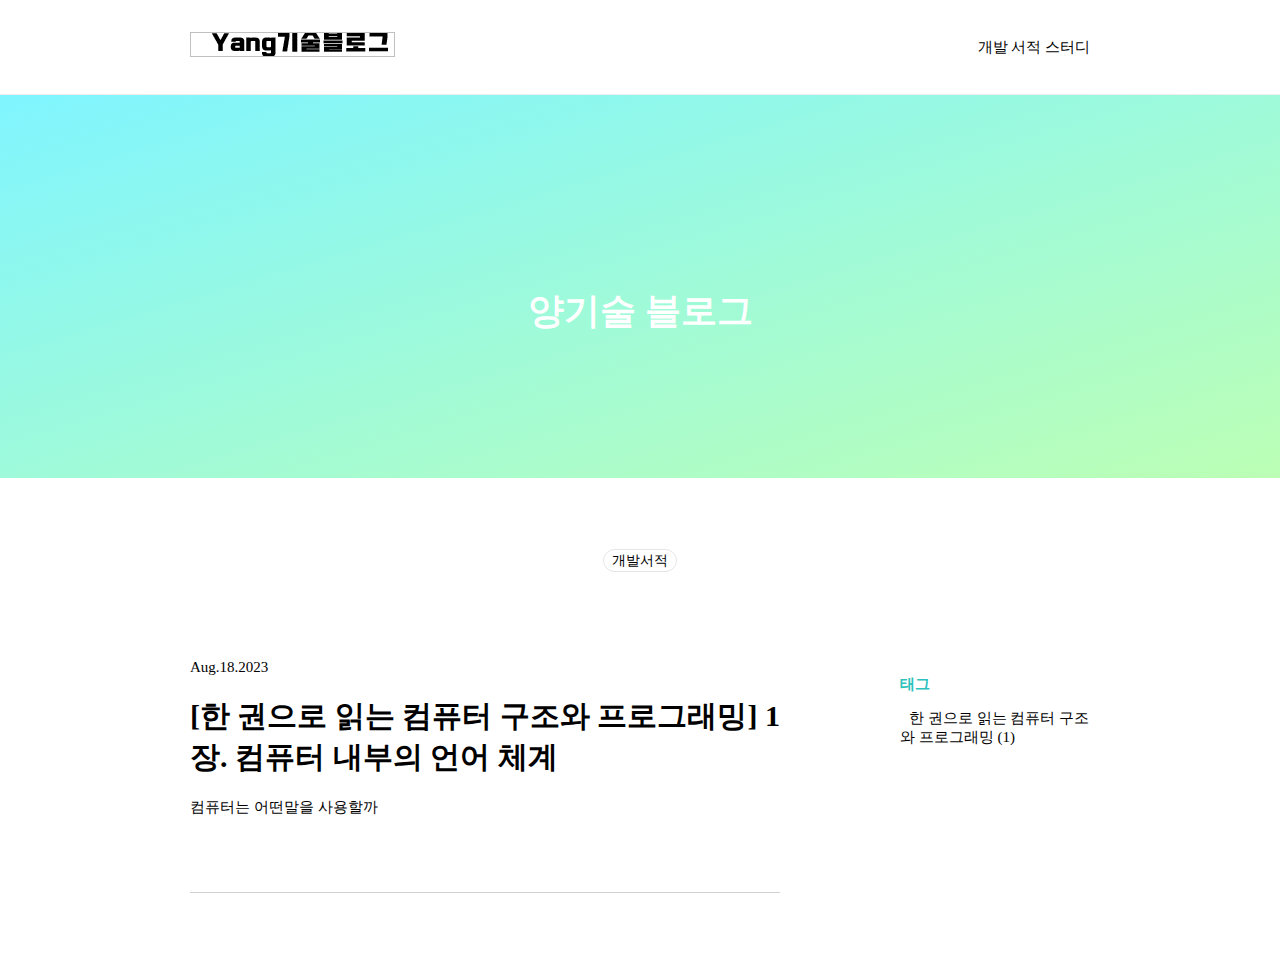
==== index.html @ fb0b0886 "Update index.html" ====
<!DOCTYPE html>
<html>
<head>
  <title>양기술 블로그</title>
  <meta charset="UTF-8" />
  <!-- CSS -->
    <link rel="stylesheet" href="/CSS/index.css">
</head>
<body>
  <!-- 헤더(nav) -->
  <header>
    <div class="gnb pc">
      <div>
        <a href="/" class="title">
               <span class="logo">
                  <img id="logoImg" >
               </span>
            </a>
      </div>
      <div class="menu">
               <!-- 추가메뉴 -->
               <a href="/11528">개발 서적 스터디</a>
         </div>
    </div>
  </header>
  <!-- 헤더(nav) end -->
  
  <!-- 메인이미지 -->
  <div class="main-slider" style="margin-top: 95px;">
      <div class="swiper-container mainSlider">
         <div class="swiper-wrapper" style="transition-duration: 0ms; transform: translate3d(-1519px, 0px, 0px);">
            <div class="swiper-slide" style="width: 100%;">
          <h1 id="blogTitle" style="display: inblock;">양기술 블로그</h1>
               <div style="background-image: linear-gradient(to bottom right, #80F5FF, #BCFFB5);">
          </div>
            </div>    
         </div>
      </div>
   </div>
  <!-- 메인이미지 end-->
  
  <!-- 게시물 리스트 -->
  <div class="content-wrap">
    <div class="category pc">
      <span>
        <input id="cat-" type="checkbox" value="ai"> 
        <label for="cat-ai">개발서적</label>
      </span>
    </div>
    <div class="col col-main">
      <div class="posts">
        <div class="item firstpaint">
          <a href="https://techblog.woowahan.com/13101/">
            <p class="author">
              <span>Aug.18.2023</span>
            </p>
            <h1>[한 권으로 읽는 컴퓨터 구조와 프로그래밍] 1장. 컴퓨터 내부의 언어 체계</h1>
            <p>컴퓨터는 어떤말을 사용할까</p>
          </a>
        </div>
      </div>
      <!-- 게시물 리스트 end-->
      <!-- 사이드 카테고리 -->
      <div class="pc meta-col" style="width: 190px;">
        <div class="inner-wrapper-sticky"
             style="position: relative;">
          <div class="tag">&nbsp; &nbsp; &nbsp; &nbsp; &nbsp; &nbsp; &nbsp; &nbsp;
            <p class="sub-title">태그</p>
            <p><input type="checkbox">
              <label>
                <span class="tag-name">한 권으로 읽는 컴퓨터 구조와 프로그래밍</span>
                <span class="tag-count">(1)</span>
              </label>
            </p>
          </div>
          <div class="recap">
            &nbsp; &nbsp; &nbsp; &nbsp; &nbsp; &nbsp; &nbsp; &nbsp;
          </div>
        </div>
      </div>
      <!-- 사이드 카테고리 end-->
    </div>
  </div>
</body>
</html>
---- CSS/index.css ----
html, body {
    margin: 0px !important;
    font-size: 15px;
}
header {
    width: 100%;
    background: #ffffff;
    position: fixed;
    top: 0;
    left: 0;
    z-index: 99999;
    border-bottom: 1px solid #eeeeee;
    display: flex;
    align-items: center;
    height: 95px;
    box-sizing: border-box;
}
header .gnb {
    width: calc(100vw - 40px);
    max-width: 900px;
    margin: 0 auto;
    overflow: hidden;
    display: flex;
    gap: 10px;
}
header .gnb.pc .menu > a {
    font-weight: 400;
    display: flex;
    gap: 0;
    line-height: 2em;
}
header .gnb.pc .menu {
    display: flex;
    justify-content: flex-end;
    gap: 1em;
    width: 100%;
    align-items: center;
}
header .gnb a {
    text-decoration: none;
}
html a, body a {
    color: #000;
}
}
.main-slider {
    width: 100%;
    background: #fff;
    margin-bottom: 1.5em;
}
.swiper-container {
    width: 100%;
    height: 100%;
}
.swiper-container {
    margin-left: auto;
    margin-right: auto;
    position: relative;
    overflow: hidden;
    list-style: none;
    padding: 0;
    z-index: 1;
}
.swiper-wrapper {
    position: relative;
    width: 100%;
    height: 100%;
    z-index: 1;
    display: contents;
    transition-property: transform;
    box-sizing: content-box;
}
.swiper-slide {
    text-align: center;
    font-size: 18px;
    background: #fff;
    display: flex;
    justify-content: center;
    align-items: center;
}
.swiper-slide div {
    display: block;
    width: 100%;
    height: 383px;
    background: url() center center no-repeat;
    background-size: auto 100%;
}
#blogTitle{
    position: absolute;
    top: 50%;
    left: 50%;
    transform: translate( -50%, -50% );
    color: white;
}
.posts > *.item {
    border-bottom: 1px solid #d1d1d1;
}
input[type=checkbox] {
    display: none;
}
.category:not(body) input[type=checkbox] + label {
    border: 1px solid rgba(0, 0, 0, 0.1);
    text-transform: uppercase;
    font-size: 0.9rem;
}
input[type=checkbox] + label:hover {
    background-color: rgba(0, 0, 0, 0.1);
}
input[type=checkbox] + label {
    color: #000;
    padding: 0.25em 0.6em;
    border-radius: 5rem;
    transition: 0.3s;
    background: url(../../imgs/x.svg) right 0.5em center no-repeat;
    background-size: auto 0em;
    cursor: pointer;
}
input[type=checkbox] {
    display: none;
}
.category:not(body).pc {
    line-height: 3em;
}
.category:not(body) {
    text-align: center;
    padding: 1rem 0;
    margin: 3em 0;
}
.content-wrap {
    width: calc(100vw - 40px);
    max-width: 900px;
    margin: 0 auto;
    min-height: 50vh;
}
.category:not(body).pc {
    line-height: 3em;
}
.category:not(body) {
    text-align: center;
    padding: 1rem 0;
    margin: 3em 0;
}
.col {
    clear: both;
    overflow: hidden;
}
.col > * {
    float: left;
    margin-right: 1rem;
    min-height: 1rem;
    box-sizing: border-box;
}
.col.col-main > *:nth-child(1) {
    width: calc(100% - 120px - 190px);
    margin-right: 120px;
}
.posts > *.item {
    border-bottom: 1px solid #d1d1d1;
}
.posts > * {
    margin: 0rem 0 3rem;
    padding-bottom: 4rem;
}
.posts > * a {
    text-decoration: none;
    color: #000;
}
.pagination .wp-pagenavi {
    text-align: center;
}
.pagination .wp-pagenavi .current {
    border-bottom: 2px solid #2BC1BC;
}
.pagination .wp-pagenavi > * {
    display: inline-block;
    font-size: 1.2rem;
    width: 1.25em;
    height: 1.25em;
    text-align: center;
    line-height: 1.25em;
    margin: 0 0.25em;
}
.pagination .wp-pagenavi .nextpostslink {
    background-image: url(../../imgs/arr_right.svg);
}
.pagination .wp-pagenavi .first, .pagination .wp-pagenavi .previouspostslink, .pagination .wp-pagenavi .nextpostslink, .pagination .wp-pagenavi .last {
    background: url() center center no-repeat;
    background-size: auto 0.8em;
    color: transparent;
}
.pagination .wp-pagenavi .last {
    background-image: url(../../imgs/arr_right_d.svg);
}
.author {
    margin-bottom: 0.5em;
}
.author > * {
    vertical-align: middle;
    margin-right: 0.25em;
}
.author .thumb img {
    font-size: 2.5rem;
    border-radius: 100%;
    width: 1em;
    height: 1em;
    object-fit: cover;
}
.col .meta-col .sub-title {
    color: #2BC1BC;
    margin-bottom: 1rem;
    font-weight: 700;
}
.tag {
    color: #008;
    margin-bottom: 2rem;
}
#logoImg{
  background-image: url("data:image/svg+xml,%3C%3Fxml version='1.0' encoding='UTF-8' standalone='no'%3F%3E%3C!DOCTYPE svg PUBLIC '-//W3C//DTD SVG 1.1//EN' 'http://www.w3.org/Graphics/SVG/1.1/DTD/svg11.dtd'%3E%3Csvg version='1.1' id='Layer_1' xmlns='http://www.w3.org/2000/svg' xmlns:xlink='http://www.w3.org/1999/xlink' x='0px' y='0px' width='214px' height='25px' viewBox='0 0 214 25' enable-background='new 0 0 214 25' xml:space='preserve'%3E%3Cimage id='image0' width='214' height='25' x='0' y='0' href='[data-uri]%0AAAB6JgAAgIQAAPoAAACA6AAAdTAAAOpgAAA6mAAAF3CculE8AAAAAmJLR0QA/4ePzL8AAAAJcEhZ%0AcwAALiMAAC4jAXilP3YAAAAHdElNRQfnCBICGw3Z9jYGAAAD/XpUWHRSYXcgcHJvZmlsZSB0eXBl%0AIHhtcAAASImtV1uy6ygM/NcqZgkYAYLl+Pl3q+Zzlj/dIokd27n3TGqSKkxASK3WA0f++fW3/IXP%0AUIqJzrpZtVCGomUq2VIMJZZcrLSy6hLjuk3TtMWI9VYSV7JpTouGtFhICtlamqRqo+FgVhvTmlPB%0AEwpVcShG3XSNQWerOlotOFgWGitDDPxd5rKack9oAWhS2YhDx77xEnckuxqsTTyRXidiyDUtOUgk%0AuM18SXNctcQFeAZNWrFi2rA2aMHvoIrdGasR8wE7G54V46AqcfHFEWPBCA9jOH3jw70IFJDJMaVU%0ATq5F8U26Vy3hG3SEO5v5J64Gqbg6YnPLjV9HEjFGjEs3AESmhviQEatwCxa4/44CEBAqBCKW5kw1%0AMASJ534ZBIRtBmKJqhN7jAUJvuJ1Y+seIsxVMF3gSgWeQPCgNjxjdVaZFmTPB7XyrvdeLRQuN8rV%0AUspWujfyZ9D3ypncBr4gs2VIiqlzFHEgUz8SHsST7pP9gELYQDNU+OzEnfwBx+X4Jx4FoUN93WRS%0AcJzznkWUw5hxMLOEiBwAuuJBds1UkZgpGWwQQ8xEuJX5Ul1XnEGQfR1qiCg+byY9PV0otg9mckr9%0ASSOsPSpSrzdkNUqg5oSRtYe5116LE3abV2N4U/voEMVVIo/Our9TLQ/dpLKhY7Zv1coZspfBmMiT%0AOvDVMwwGqLrLIJLN2+4IM0g9zIqgYcFLWDNYqGhtC1aYEFgrFFOY4ZrSbomeLIadhnO6A5AHAoZW%0A7ZUfTwRvTdhlOpJrotI1IoEt4IjspY4O7jg6KAIazKAyQq44X3SGvwfNxAZDgyA1zvwwk1u/jnB8%0A/oT2xRfDlBwReSA/sANjtFk4H8gNqMx+IYARSBJbxnPAqGQMEmzAQFQd0bW2R94uqCvge6RHTwm9%0AlxeG2mlg/91gv7EoHTqoQRXjGCQywXrzL85TZKH67csojmj+XtsLk9Cj1DgHP9lbyIqqf14DRxZx%0ARXuW4ay1vi+v2wpxsuH97gC2Bjf2ljqSqecd4oZfZSyk1b0+iv80rw9hku/j9AjTA4AQgRmYzx3s%0Al/WvsjvEawD1n6B2oOfJSWcK/l8dcvtJCOQYAxwd/EL6gn4595Vv24oc+soBwX+nX678f0e/XPn/%0A0QV15I8n8X60upX+frTtMYrbXfH4y8Rtzcmz6O4aSeZ7Gi7yNMO1hjnienqTYzM2rsklP+4600tR%0AYs9cepvJzZPB1nGqU5B1rnUM6zTVltZpHNqMDZs+t7uX0iferlSOWn+j9MLc7pSvXqP2O2YOai5v%0AueLlcY6Tv5LvcTr/D+k773+GxP8NIcl6AvBu4h8Z+Re9gQ9GGxuKwwAAA9NJREFUaN7dWtuVozAM%0AvTlnG3ALbAlsCaQEtgSmBCghlJCUkJQQShhKWEoYlzD7gfADEJYJJDlz88HDRja6etgih2/IcYjo%0A+xKckNJZhdZrKWf716PrOx1bVKzkIx2VucNDm1kkSIK9u+9uucOvKGVcoXqx+BDd3wPz1lWhBpAi%0Ao2vlteY4MdJ8uoanE+hRv3yi7NRQy6Mx1PIzGL/DAuLIas2QDW7mbomczv5GSXsWFM5MS4kb5qw5%0AEaj2BYgjq0ZBFnYyZCkTYlwC3wln42c3CksJCpr76U0NbBZxZAE1WWmCkpy2MKqoI2WtQ+OcS/JG%0AZvy+dYhJKOTlyGdMbCln2T5HcLgLJNr5ZRAilqwLchJe4gLtBIyLp8YEmZc3WtM6kNsCRgEdWi8c%0ApUjN040572W4KsqcJcE83BDoqqvCJ52d0UwylCQfSQzFovG040NMFr4jfiR6uCwBnM2Vm4DPMw9/%0A0cvdGeE2S1yZHtMVXWnaxrIHBRS406+cPDttESvB0wP/C1Pu6ioLiYv1rD4z9YHlBE2xH6gczyjM%0AXRcKV/xekFuS9dnlShjWd3nPshY9pmtq67z17wdr5DrUNZ4soDLqHEKMxsVp58JDgpRVKgDkaIAI%0AquxIvFTZqq7PtpmIrGkvzY7fhoTBJSvYew1ZHaqREirPKjS9zrDrynGlFuVJ+UNPfZLS+2kPBNSU%0AYxS+2JnYnLcFUhG11YSspaVGGANZQb9aRxZwQekovvP8qk/kfc7IvOn46Mz05qe53AoAysyBt0l/%0ADXZi7j8GfjnSBseJ8Ku1ZGnUzouPqxYproLiyuOw4ZYnVDNh1V2B3cxREramXqwi1nNjWD0JosM6%0AstztcTsJC8+hyiWLf1FOke7dxkj5Jxh16wLpMPpuntW/Wk/J2KqVoaojJcbtSOSwgZhfGGi27dFZ%0AdYJQGs5DTcwKdD1ZHKwKPmgimWi/MYYaHfmRtlleAEuZrJhEi86r2PD1/g2xPVnWmtLRUYaW+pfe%0AGnEOQyhbIisun6wv33L1/vFclxHwsu3Jsna17tVvhtzlF7QkygJJx5IqWDTP4M7Mz48iR5qdLLYE%0A8uH2ZAE186lPhouwtLnvIuYVtYwg9iCrgkZu/EOjiapKaBydoAJ0ZkvtwwZXWY7gv9XOEbN+Mb4j%0A1pO1tGuvFz6XHAV3WgEBdsPZOvcG2C112EdsGIzxp5uo9xB6H6lxWERX3ffGtMbOV91/GLavuj8L%0AJYUi9aCcn4S386wrO/xz6iIvRFD/b0dWii/hp8cfh5D+D2/4v0GFwisGabRo9qsLvA9CXPwH1yP+%0AXfME4tUAAAAldEVYdGRhdGU6Y3JlYXRlADIwMjMtMDgtMThUMDI6Mjc6MTMrMDA6MDDvXo/LAAAA%0AJXRFWHRkYXRlOm1vZGlmeQAyMDIzLTA4LTE4VDAyOjI3OjEzKzAwOjAwngM3dwAAACh0RVh0ZGF0%0AZTp0aW1lc3RhbXAAMjAyMy0wOC0xOFQwMjoyNzoxMyswMDowMMkWFqgAAAAASUVORK5CYII=' /%3E%3C/svg%3E%0A");
  width: 205px;
  height: 25px;
  border: 0px;
  display: inline-block;
  content: "";
}
.col .meta-col > * {
    margin-bottom: 3rem;
}
.col.col-main > *:nth-child(2) {
    width: 190px;
}
.col > *:nth-child(2) {
    margin-right: 0;
}
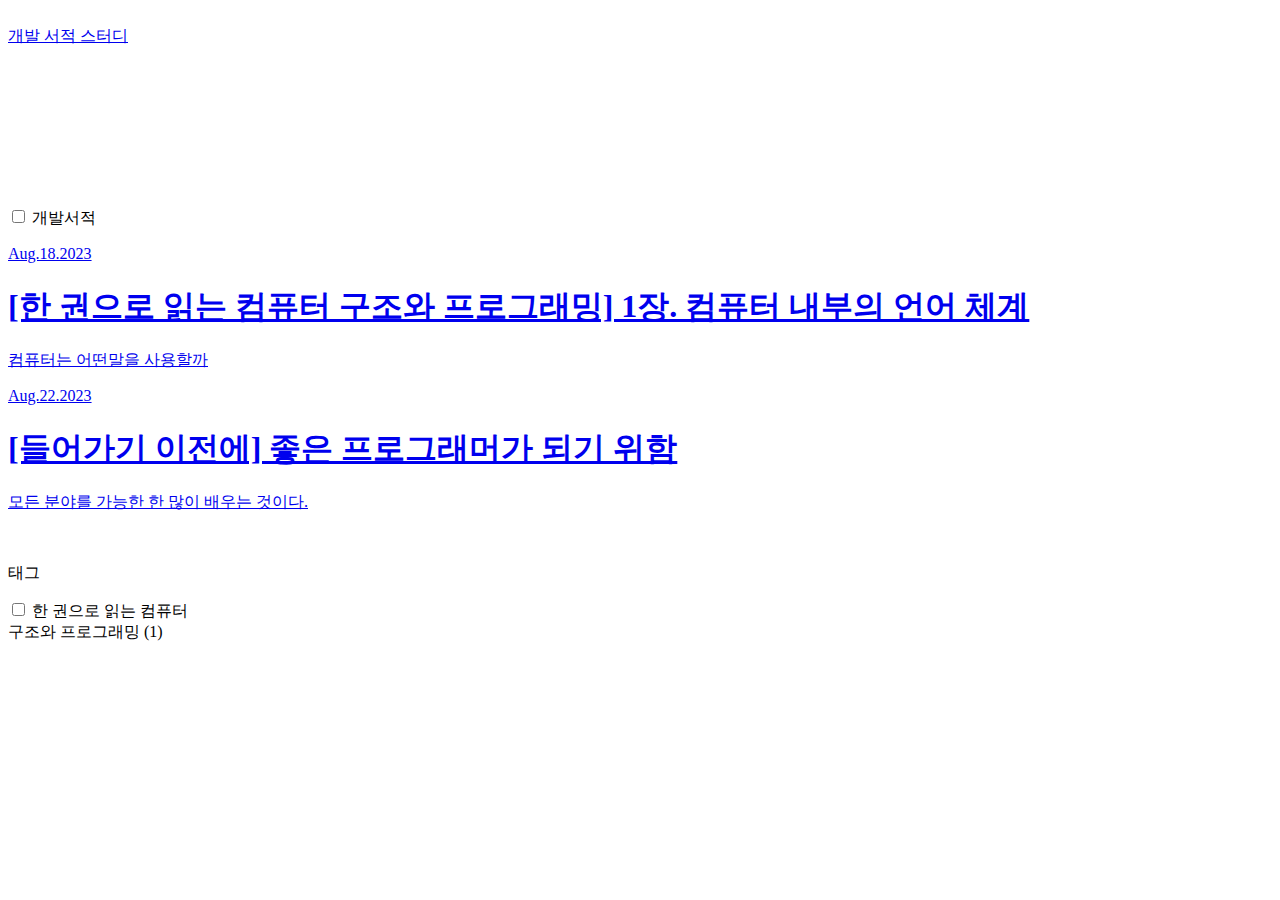
==== commit b95c41dc: "Update index.html" ====
--- a/index.html
+++ b/index.html
@@ -1,10 +1,8 @@
 <!DOCTYPE html>
 <html>
 <head>
-  <title>양기술 블로그</title>
+  <title>제목</title>
   <meta charset="UTF-8" />
-  <!-- CSS -->
-    <link rel="stylesheet" href="/CSS/index.css">
 </head>
 <body>
   <!-- 헤더(nav) -->
@@ -50,7 +48,7 @@
     <div class="col col-main">
       <div class="posts">
         <div class="item firstpaint">
-          <a href="https://techblog.woowahan.com/13101/">
+          <a href="https://hyunyounga.github.io/Young.github.io/2/">
             <p class="author">
               <span>Aug.18.2023</span>
             </p>
@@ -58,8 +56,18 @@
             <p>컴퓨터는 어떤말을 사용할까</p>
           </a>
         </div>
+        <div class="item firstpaint">
+          <a href="https://hyunyounga.github.io/Young.github.io/1/">
+            <p class="author">
+              <span>Aug.22.2023</span>
+            </p>
+            <h1>[들어가기 이전에] 좋은 프로그래머가 되기 위함</h1>
+            <p>모든 분야를 가능한 한 많이 배우는 것이다.</p>
+          </a>
+        </div>
       </div>
       <!-- 게시물 리스트 end-->
+      
       <!-- 사이드 카테고리 -->
       <div class="pc meta-col" style="width: 190px;">
         <div class="inner-wrapper-sticky"
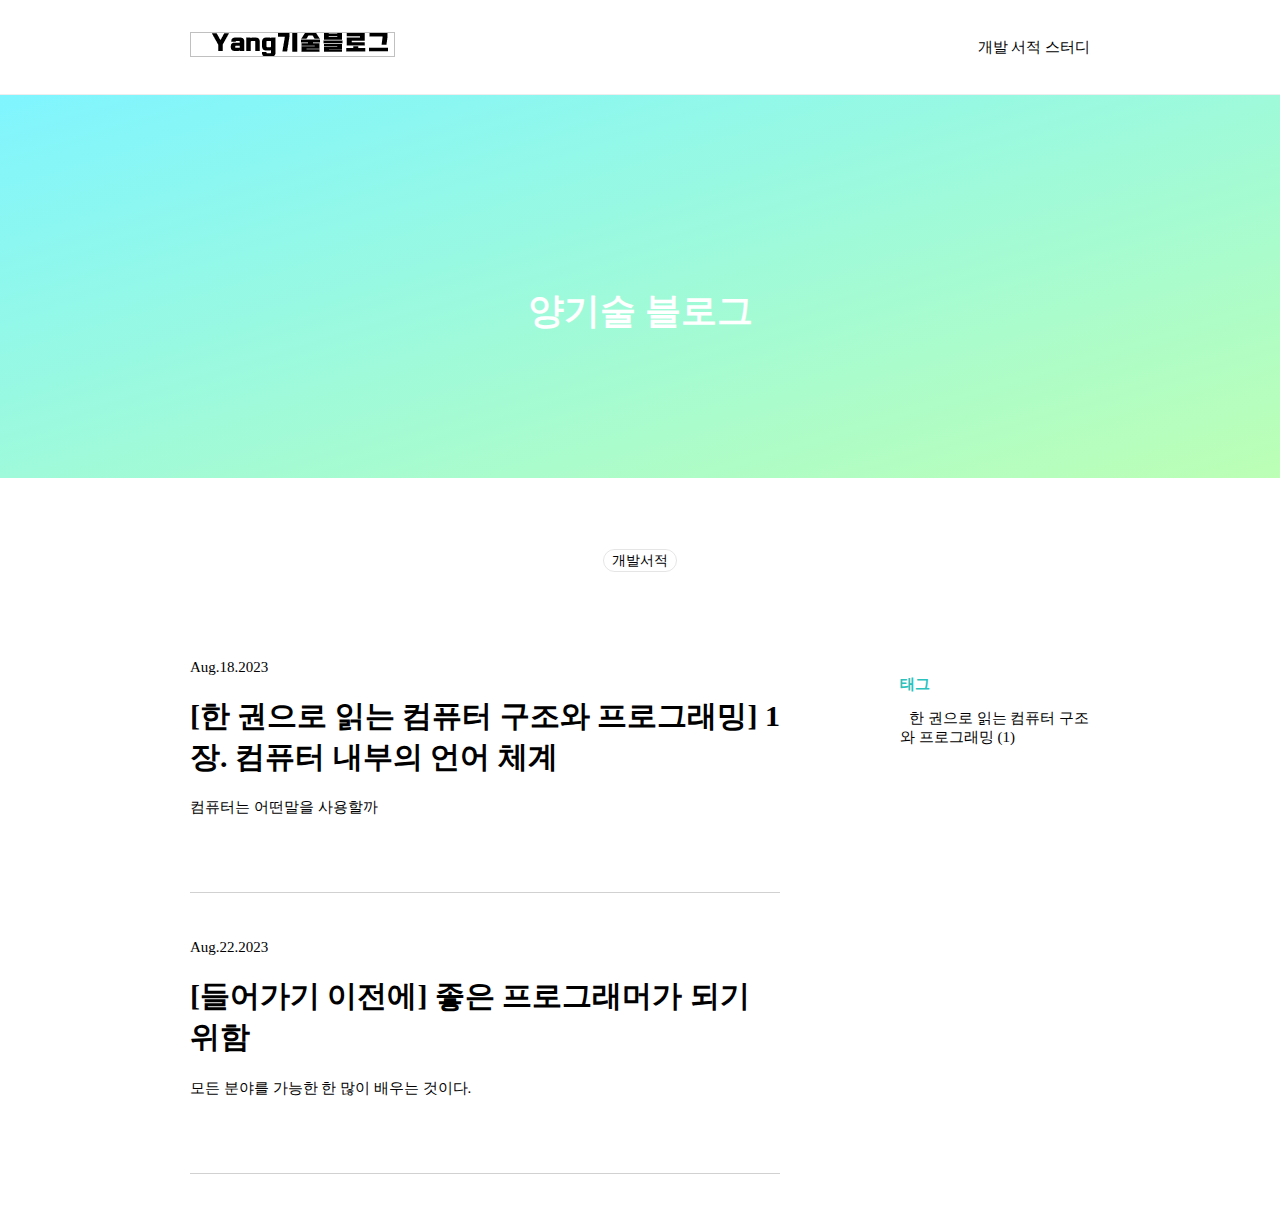
==== commit fd3bc7b5: "Update index.html" ====
--- a/index.html
+++ b/index.html
@@ -1,15 +1,17 @@
 <!DOCTYPE html>
 <html>
 <head>
-  <title>제목</title>
+  <title>양기술 블로그</title>
   <meta charset="UTF-8" />
+  <!-- CSS -->
+    <link rel="stylesheet" href="CSS/index.css">
 </head>
 <body>
   <!-- 헤더(nav) -->
   <header>
     <div class="gnb pc">
       <div>
-        <a href="/" class="title">
+        <a href="https://hyunyounga.github.io/Young.github.io/" class="title">
                <span class="logo">
                   <img id="logoImg" >
                </span>
@@ -17,7 +19,7 @@
       </div>
       <div class="menu">
                <!-- 추가메뉴 -->
-               <a href="/11528">개발 서적 스터디</a>
+               <a href="https://hyunyounga.github.io/Young.github.io/">개발 서적 스터디</a>
          </div>
     </div>
   </header>
@@ -67,7 +69,6 @@
         </div>
       </div>
       <!-- 게시물 리스트 end-->
-      
       <!-- 사이드 카테고리 -->
       <div class="pc meta-col" style="width: 190px;">
         <div class="inner-wrapper-sticky"
--- a/CSS/index.css
+++ b/CSS/index.css
@@ -0,0 +1,233 @@
+html, body {
+    margin: 0px !important;
+    font-size: 15px;
+}
+header {
+    width: 100%;
+    background: #ffffff;
+    position: fixed;
+    top: 0;
+    left: 0;
+    z-index: 99999;
+    border-bottom: 1px solid #eeeeee;
+    display: flex;
+    align-items: center;
+    height: 95px;
+    box-sizing: border-box;
+}
+header .gnb {
+    width: calc(100vw - 40px);
+    max-width: 900px;
+    margin: 0 auto;
+    overflow: hidden;
+    display: flex;
+    gap: 10px;
+}
+header .gnb.pc .menu > a {
+    font-weight: 400;
+    display: flex;
+    gap: 0;
+    line-height: 2em;
+}
+header .gnb.pc .menu {
+    display: flex;
+    justify-content: flex-end;
+    gap: 1em;
+    width: 100%;
+    align-items: center;
+}
+header .gnb a {
+    text-decoration: none;
+}
+html a, body a {
+    color: #000;
+}
+}
+.main-slider {
+    width: 100%;
+    background: #fff;
+    margin-bottom: 1.5em;
+}
+.swiper-container {
+    width: 100%;
+    height: 100%;
+}
+.swiper-container {
+    margin-left: auto;
+    margin-right: auto;
+    position: relative;
+    overflow: hidden;
+    list-style: none;
+    padding: 0;
+    z-index: 1;
+}
+.swiper-wrapper {
+    position: relative;
+    width: 100%;
+    height: 100%;
+    z-index: 1;
+    display: contents;
+    transition-property: transform;
+    box-sizing: content-box;
+}
+.swiper-slide {
+    text-align: center;
+    font-size: 18px;
+    background: #fff;
+    display: flex;
+    justify-content: center;
+    align-items: center;
+}
+.swiper-slide div {
+    display: block;
+    width: 100%;
+    height: 383px;
+    background: url() center center no-repeat;
+    background-size: auto 100%;
+}
+#blogTitle{
+    position: absolute;
+    top: 50%;
+    left: 50%;
+    transform: translate( -50%, -50% );
+    color: white;
+}
+.posts > *.item {
+    border-bottom: 1px solid #d1d1d1;
+}
+input[type=checkbox] {
+    display: none;
+}
+.category:not(body) input[type=checkbox] + label {
+    border: 1px solid rgba(0, 0, 0, 0.1);
+    text-transform: uppercase;
+    font-size: 0.9rem;
+}
+input[type=checkbox] + label:hover {
+    background-color: rgba(0, 0, 0, 0.1);
+}
+input[type=checkbox] + label {
+    color: #000;
+    padding: 0.25em 0.6em;
+    border-radius: 5rem;
+    transition: 0.3s;
+    background: url(../../imgs/x.svg) right 0.5em center no-repeat;
+    background-size: auto 0em;
+    cursor: pointer;
+}
+input[type=checkbox] {
+    display: none;
+}
+.category:not(body).pc {
+    line-height: 3em;
+}
+.category:not(body) {
+    text-align: center;
+    padding: 1rem 0;
+    margin: 3em 0;
+}
+.content-wrap {
+    width: calc(100vw - 40px);
+    max-width: 900px;
+    margin: 0 auto;
+    min-height: 50vh;
+}
+.category:not(body).pc {
+    line-height: 3em;
+}
+.category:not(body) {
+    text-align: center;
+    padding: 1rem 0;
+    margin: 3em 0;
+}
+.col {
+    clear: both;
+    overflow: hidden;
+}
+.col > * {
+    float: left;
+    margin-right: 1rem;
+    min-height: 1rem;
+    box-sizing: border-box;
+}
+.col.col-main > *:nth-child(1) {
+    width: calc(100% - 120px - 190px);
+    margin-right: 120px;
+}
+.posts > *.item {
+    border-bottom: 1px solid #d1d1d1;
+}
+.posts > * {
+    margin: 0rem 0 3rem;
+    padding-bottom: 4rem;
+}
+.posts > * a {
+    text-decoration: none;
+    color: #000;
+}
+.pagination .wp-pagenavi {
+    text-align: center;
+}
+.pagination .wp-pagenavi .current {
+    border-bottom: 2px solid #2BC1BC;
+}
+.pagination .wp-pagenavi > * {
+    display: inline-block;
+    font-size: 1.2rem;
+    width: 1.25em;
+    height: 1.25em;
+    text-align: center;
+    line-height: 1.25em;
+    margin: 0 0.25em;
+}
+.pagination .wp-pagenavi .nextpostslink {
+    background-image: url(../../imgs/arr_right.svg);
+}
+.pagination .wp-pagenavi .first, .pagination .wp-pagenavi .previouspostslink, .pagination .wp-pagenavi .nextpostslink, .pagination .wp-pagenavi .last {
+    background: url() center center no-repeat;
+    background-size: auto 0.8em;
+    color: transparent;
+}
+.pagination .wp-pagenavi .last {
+    background-image: url(../../imgs/arr_right_d.svg);
+}
+.author {
+    margin-bottom: 0.5em;
+}
+.author > * {
+    vertical-align: middle;
+    margin-right: 0.25em;
+}
+.author .thumb img {
+    font-size: 2.5rem;
+    border-radius: 100%;
+    width: 1em;
+    height: 1em;
+    object-fit: cover;
+}
+.col .meta-col .sub-title {
+    color: #2BC1BC;
+    margin-bottom: 1rem;
+    font-weight: 700;
+}
+.tag {
+    color: #008;
+    margin-bottom: 2rem;
+}
+#logoImg{
+  background-image: url("data:image/svg+xml,%3C%3Fxml version='1.0' encoding='UTF-8' standalone='no'%3F%3E%3C!DOCTYPE svg PUBLIC '-//W3C//DTD SVG 1.1//EN' 'http://www.w3.org/Graphics/SVG/1.1/DTD/svg11.dtd'%3E%3Csvg version='1.1' id='Layer_1' xmlns='http://www.w3.org/2000/svg' xmlns:xlink='http://www.w3.org/1999/xlink' x='0px' y='0px' width='214px' height='25px' viewBox='0 0 214 25' enable-background='new 0 0 214 25' xml:space='preserve'%3E%3Cimage id='image0' width='214' height='25' x='0' y='0' href='[data-uri]%0AAAB6JgAAgIQAAPoAAACA6AAAdTAAAOpgAAA6mAAAF3CculE8AAAAAmJLR0QA/4ePzL8AAAAJcEhZ%0AcwAALiMAAC4jAXilP3YAAAAHdElNRQfnCBICGw3Z9jYGAAAD/XpUWHRSYXcgcHJvZmlsZSB0eXBl%0AIHhtcAAASImtV1uy6ygM/NcqZgkYAYLl+Pl3q+Zzlj/dIokd27n3TGqSKkxASK3WA0f++fW3/IXP%0AUIqJzrpZtVCGomUq2VIMJZZcrLSy6hLjuk3TtMWI9VYSV7JpTouGtFhICtlamqRqo+FgVhvTmlPB%0AEwpVcShG3XSNQWerOlotOFgWGitDDPxd5rKack9oAWhS2YhDx77xEnckuxqsTTyRXidiyDUtOUgk%0AuM18SXNctcQFeAZNWrFi2rA2aMHvoIrdGasR8wE7G54V46AqcfHFEWPBCA9jOH3jw70IFJDJMaVU%0ATq5F8U26Vy3hG3SEO5v5J64Gqbg6YnPLjV9HEjFGjEs3AESmhviQEatwCxa4/44CEBAqBCKW5kw1%0AMASJ534ZBIRtBmKJqhN7jAUJvuJ1Y+seIsxVMF3gSgWeQPCgNjxjdVaZFmTPB7XyrvdeLRQuN8rV%0AUspWujfyZ9D3ypncBr4gs2VIiqlzFHEgUz8SHsST7pP9gELYQDNU+OzEnfwBx+X4Jx4FoUN93WRS%0AcJzznkWUw5hxMLOEiBwAuuJBds1UkZgpGWwQQ8xEuJX5Ul1XnEGQfR1qiCg+byY9PV0otg9mckr9%0ASSOsPSpSrzdkNUqg5oSRtYe5116LE3abV2N4U/voEMVVIo/Our9TLQ/dpLKhY7Zv1coZspfBmMiT%0AOvDVMwwGqLrLIJLN2+4IM0g9zIqgYcFLWDNYqGhtC1aYEFgrFFOY4ZrSbomeLIadhnO6A5AHAoZW%0A7ZUfTwRvTdhlOpJrotI1IoEt4IjspY4O7jg6KAIazKAyQq44X3SGvwfNxAZDgyA1zvwwk1u/jnB8%0A/oT2xRfDlBwReSA/sANjtFk4H8gNqMx+IYARSBJbxnPAqGQMEmzAQFQd0bW2R94uqCvge6RHTwm9%0AlxeG2mlg/91gv7EoHTqoQRXjGCQywXrzL85TZKH67csojmj+XtsLk9Cj1DgHP9lbyIqqf14DRxZx%0ARXuW4ay1vi+v2wpxsuH97gC2Bjf2ljqSqecd4oZfZSyk1b0+iv80rw9hku/j9AjTA4AQgRmYzx3s%0Al/WvsjvEawD1n6B2oOfJSWcK/l8dcvtJCOQYAxwd/EL6gn4595Vv24oc+soBwX+nX678f0e/XPn/%0A0QV15I8n8X60upX+frTtMYrbXfH4y8Rtzcmz6O4aSeZ7Gi7yNMO1hjnienqTYzM2rsklP+4600tR%0AYs9cepvJzZPB1nGqU5B1rnUM6zTVltZpHNqMDZs+t7uX0iferlSOWn+j9MLc7pSvXqP2O2YOai5v%0AueLlcY6Tv5LvcTr/D+k773+GxP8NIcl6AvBu4h8Z+Re9gQ9GGxuKwwAAA9NJREFUaN7dWtuVozAM%0AvTlnG3ALbAlsCaQEtgSmBCghlJCUkJQQShhKWEoYlzD7gfADEJYJJDlz88HDRja6etgih2/IcYjo%0A+xKckNJZhdZrKWf716PrOx1bVKzkIx2VucNDm1kkSIK9u+9uucOvKGVcoXqx+BDd3wPz1lWhBpAi%0Ao2vlteY4MdJ8uoanE+hRv3yi7NRQy6Mx1PIzGL/DAuLIas2QDW7mbomczv5GSXsWFM5MS4kb5qw5%0AEaj2BYgjq0ZBFnYyZCkTYlwC3wln42c3CksJCpr76U0NbBZxZAE1WWmCkpy2MKqoI2WtQ+OcS/JG%0AZvy+dYhJKOTlyGdMbCln2T5HcLgLJNr5ZRAilqwLchJe4gLtBIyLp8YEmZc3WtM6kNsCRgEdWi8c%0ApUjN040572W4KsqcJcE83BDoqqvCJ52d0UwylCQfSQzFovG040NMFr4jfiR6uCwBnM2Vm4DPMw9/%0A0cvdGeE2S1yZHtMVXWnaxrIHBRS406+cPDttESvB0wP/C1Pu6ioLiYv1rD4z9YHlBE2xH6gczyjM%0AXRcKV/xekFuS9dnlShjWd3nPshY9pmtq67z17wdr5DrUNZ4soDLqHEKMxsVp58JDgpRVKgDkaIAI%0AquxIvFTZqq7PtpmIrGkvzY7fhoTBJSvYew1ZHaqREirPKjS9zrDrynGlFuVJ+UNPfZLS+2kPBNSU%0AYxS+2JnYnLcFUhG11YSspaVGGANZQb9aRxZwQekovvP8qk/kfc7IvOn46Mz05qe53AoAysyBt0l/%0ADXZi7j8GfjnSBseJ8Ku1ZGnUzouPqxYproLiyuOw4ZYnVDNh1V2B3cxREramXqwi1nNjWD0JosM6%0AstztcTsJC8+hyiWLf1FOke7dxkj5Jxh16wLpMPpuntW/Wk/J2KqVoaojJcbtSOSwgZhfGGi27dFZ%0AdYJQGs5DTcwKdD1ZHKwKPmgimWi/MYYaHfmRtlleAEuZrJhEi86r2PD1/g2xPVnWmtLRUYaW+pfe%0AGnEOQyhbIisun6wv33L1/vFclxHwsu3Jsna17tVvhtzlF7QkygJJx5IqWDTP4M7Mz48iR5qdLLYE%0A8uH2ZAE186lPhouwtLnvIuYVtYwg9iCrgkZu/EOjiapKaBydoAJ0ZkvtwwZXWY7gv9XOEbN+Mb4j%0A1pO1tGuvFz6XHAV3WgEBdsPZOvcG2C112EdsGIzxp5uo9xB6H6lxWERX3ffGtMbOV91/GLavuj8L%0AJYUi9aCcn4S386wrO/xz6iIvRFD/b0dWii/hp8cfh5D+D2/4v0GFwisGabRo9qsLvA9CXPwH1yP+%0AXfME4tUAAAAldEVYdGRhdGU6Y3JlYXRlADIwMjMtMDgtMThUMDI6Mjc6MTMrMDA6MDDvXo/LAAAA%0AJXRFWHRkYXRlOm1vZGlmeQAyMDIzLTA4LTE4VDAyOjI3OjEzKzAwOjAwngM3dwAAACh0RVh0ZGF0%0AZTp0aW1lc3RhbXAAMjAyMy0wOC0xOFQwMjoyNzoxMyswMDowMMkWFqgAAAAASUVORK5CYII=' /%3E%3C/svg%3E%0A");
+  width: 205px;
+  height: 25px;
+  border: 0px;
+  display: inline-block;
+  content: "";
+}
+.col .meta-col > * {
+    margin-bottom: 3rem;
+}
+.col.col-main > *:nth-child(2) {
+    width: 190px;
+}
+.col > *:nth-child(2) {
+    margin-right: 0;
+}
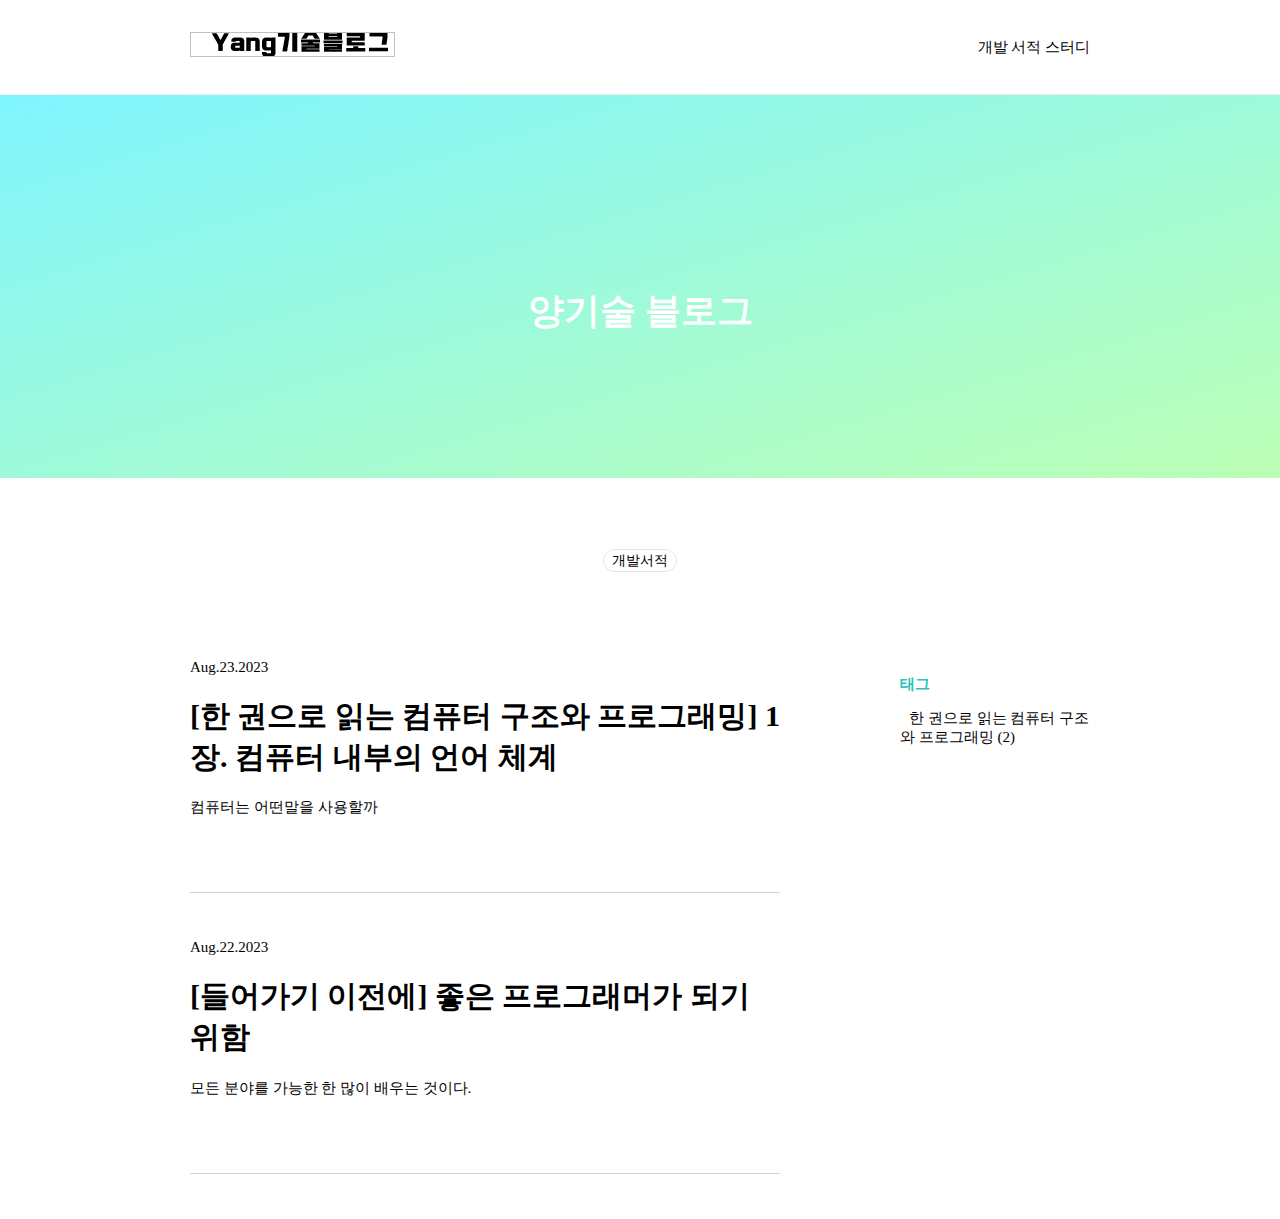
==== commit 90c03946: "Update index.html" ====
--- a/index.html
+++ b/index.html
@@ -50,16 +50,16 @@
     <div class="col col-main">
       <div class="posts">
         <div class="item firstpaint">
-          <a href="https://hyunyounga.github.io/Young.github.io/2/">
+          <a href="https://hyunyounga.github.io/Young.github.io/BookList/chapter01/">
             <p class="author">
-              <span>Aug.18.2023</span>
+              <span>Aug.23.2023</span>
             </p>
             <h1>[한 권으로 읽는 컴퓨터 구조와 프로그래밍] 1장. 컴퓨터 내부의 언어 체계</h1>
             <p>컴퓨터는 어떤말을 사용할까</p>
           </a>
         </div>
         <div class="item firstpaint">
-          <a href="https://hyunyounga.github.io/Young.github.io/1/">
+          <a href="https://hyunyounga.github.io/Young.github.io/BookList/chapter00/">
             <p class="author">
               <span>Aug.22.2023</span>
             </p>
@@ -78,7 +78,7 @@
             <p><input type="checkbox">
               <label>
                 <span class="tag-name">한 권으로 읽는 컴퓨터 구조와 프로그래밍</span>
-                <span class="tag-count">(1)</span>
+                <span class="tag-count">(2)</span>
               </label>
             </p>
           </div>
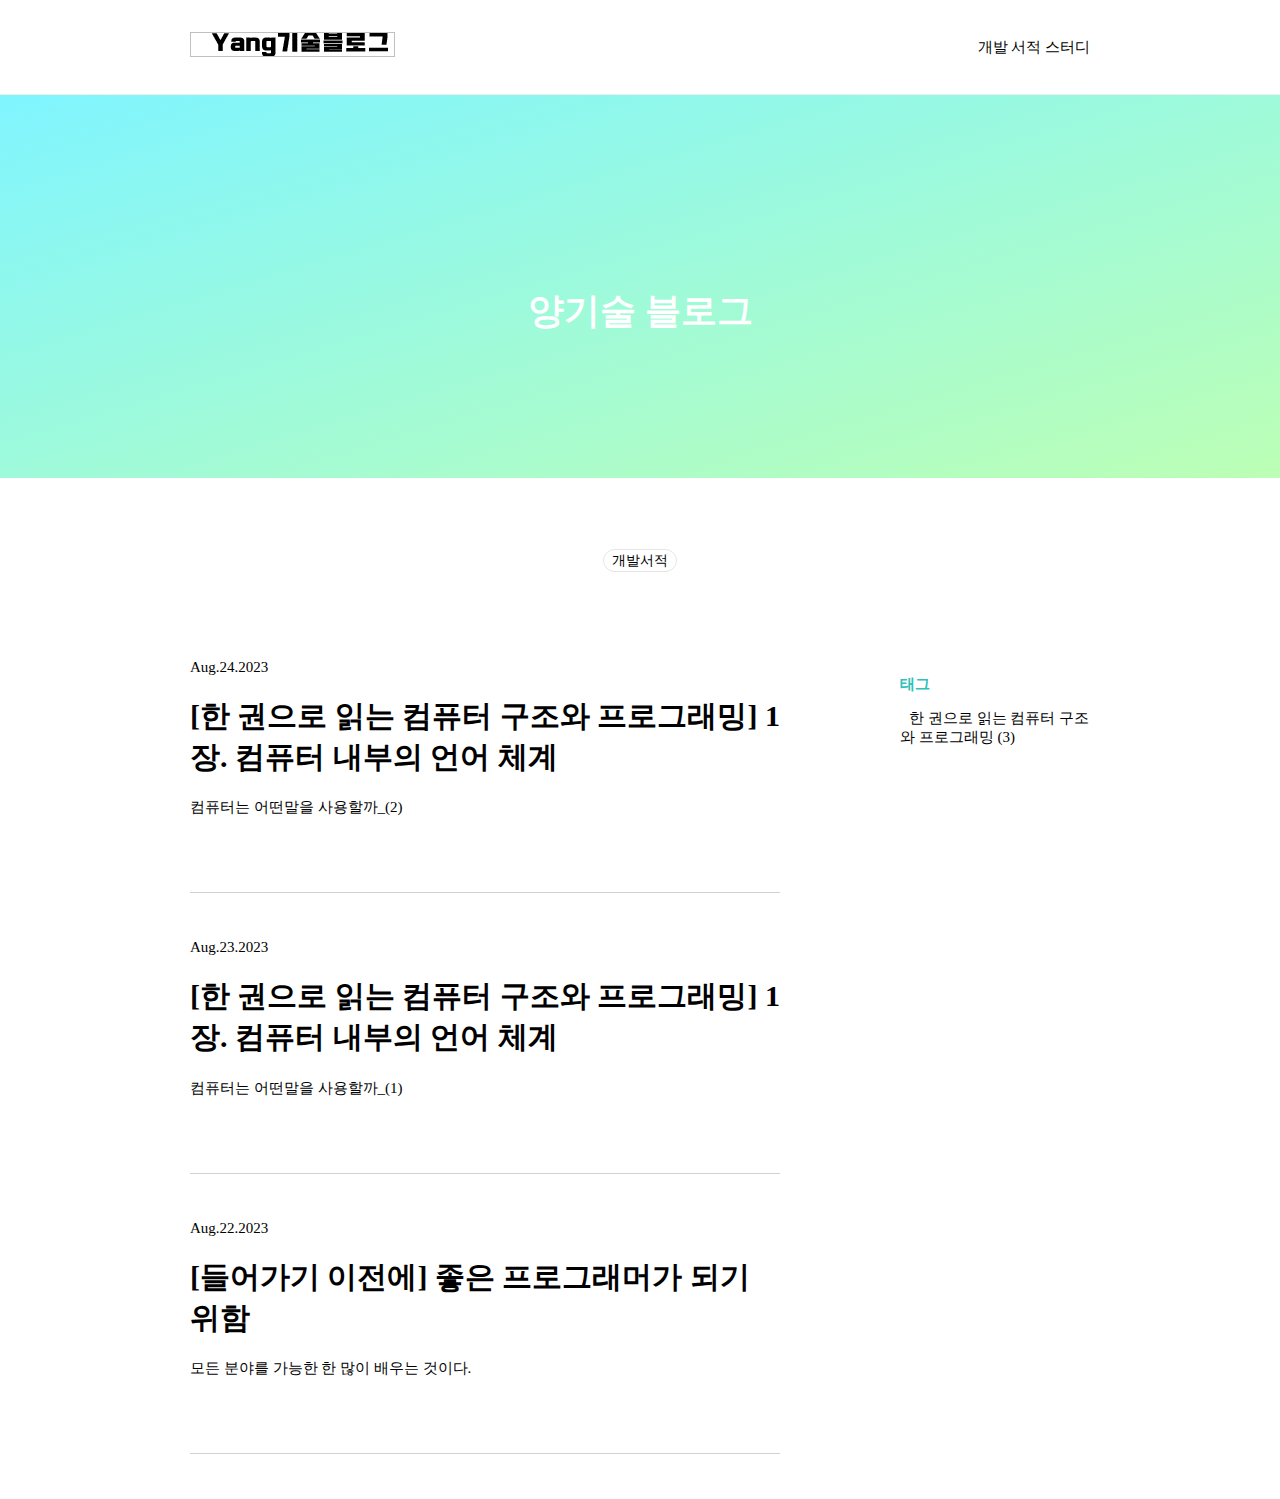
==== commit 49d257ea: "Update index.html" ====
--- a/index.html
+++ b/index.html
@@ -50,12 +50,21 @@
     <div class="col col-main">
       <div class="posts">
         <div class="item firstpaint">
+          <a href="https://hyunyounga.github.io/Young.github.io/BookList/chapter02/">
+            <p class="author">
+              <span>Aug.24.2023</span>
+            </p>
+            <h1>[한 권으로 읽는 컴퓨터 구조와 프로그래밍] 1장. 컴퓨터 내부의 언어 체계</h1>
+            <p>컴퓨터는 어떤말을 사용할까_(2)</p>
+          </a>
+        </div>
+        <div class="item firstpaint">
           <a href="https://hyunyounga.github.io/Young.github.io/BookList/chapter01/">
             <p class="author">
               <span>Aug.23.2023</span>
             </p>
             <h1>[한 권으로 읽는 컴퓨터 구조와 프로그래밍] 1장. 컴퓨터 내부의 언어 체계</h1>
-            <p>컴퓨터는 어떤말을 사용할까</p>
+            <p>컴퓨터는 어떤말을 사용할까_(1)</p>
           </a>
         </div>
         <div class="item firstpaint">
@@ -78,7 +87,7 @@
             <p><input type="checkbox">
               <label>
                 <span class="tag-name">한 권으로 읽는 컴퓨터 구조와 프로그래밍</span>
-                <span class="tag-count">(2)</span>
+                <span class="tag-count">(3)</span>
               </label>
             </p>
           </div>
